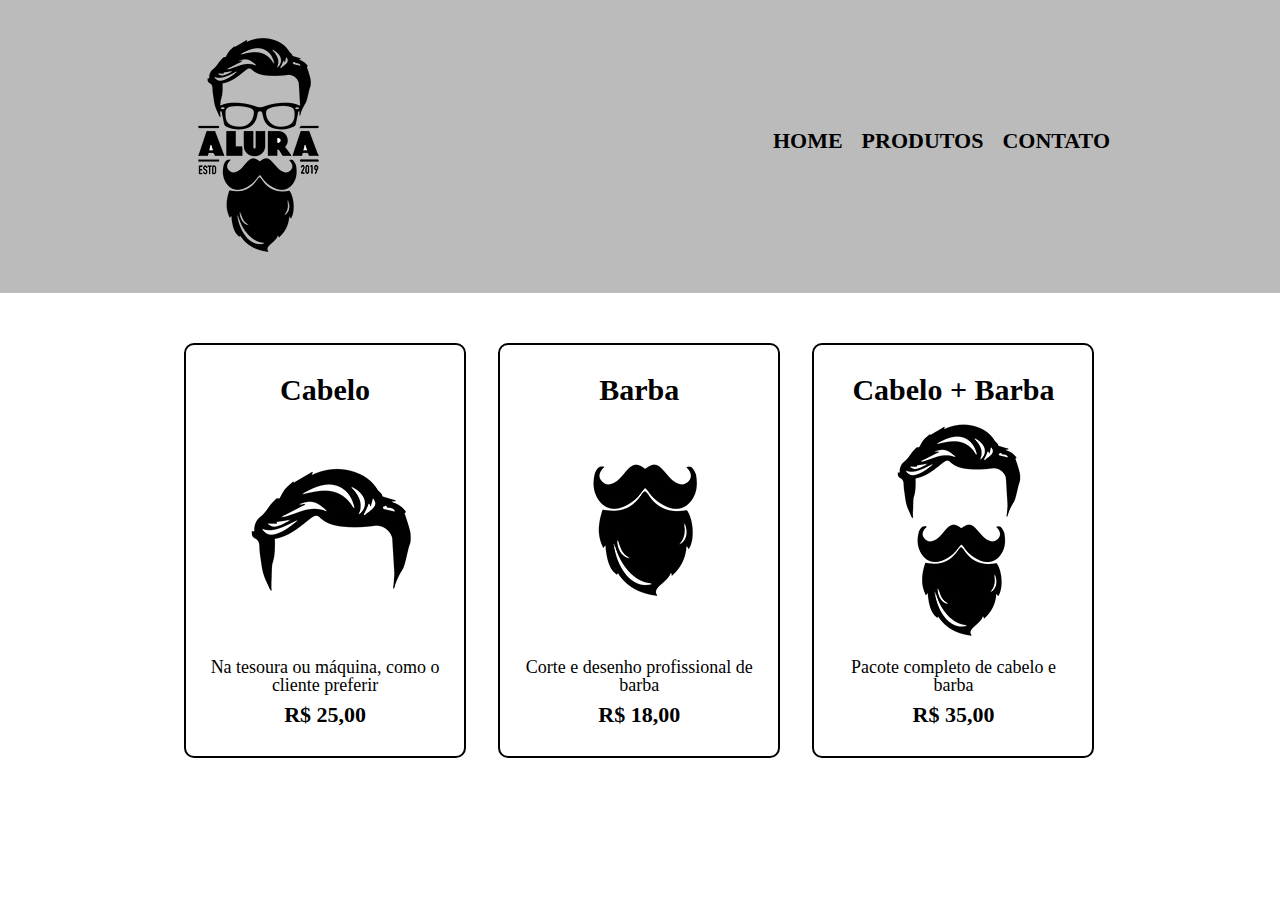
==== produtos.html @ d1107028 "First commit" ====
<!DOCTYPE html>
<html>
    <head>
        <meta charset="UTF-8">
        <title>Produtos - Barbearia Alura</title>
        <link rel="stylesheet" href="reset.css">
        <link rel="stylesheet" href="produtos.css">
    </head>
    <body>
        <header>
            <div class="caixa">
                <h1><img src="imagens/logo.png"></h1>
                <nav>
                    <ul>
                        <li><a href="index.html">Home</a></li>
                        <li><a href="produtos.html">Produtos</a></li>
                        <li><a href="contato.html">Contato</a></li>
                    </ul>
                </nav>
            </div>
        </header>

        <main>
            <ul class="produtos">
                <li>
                    <h2>Cabelo</h2>
                    <img src="imagens/cabelo.jpg">
                    <p class="produto-descricao">Na tesoura ou máquina, como o cliente preferir</p>
                    <p class="produto-preco">R$ 25,00</p>
                </li>
                <li>
                    <h2>Barba</h2>
                    <img src="imagens/barba.jpg">
                    <p class="produto-descricao">Corte e desenho profissional de barba</p>
                    <p class="produto-preco">R$ 18,00</p>
                </li>
                <li>
                    <h2>Cabelo + Barba</h2>
                    <img src="imagens/cabelo+barba.jpg">
                    <p class="produto-descricao">Pacote completo de cabelo e barba</p>
                    <p class="produto-preco">R$ 35,00</p>
                </li>
            </ul>
        </main>
    </body>
</html>
---- produtos.css ----
header{
    background: #BBBBBB;
    padding: 20px 0;
}

.caixa{
    position: relative;
    width: 940px;
    margin: 0 auto;
}

nav {
    position: absolute;
    top: 110px;
    right: 0;
}

nav li{
    display: inline;
    margin: 0 0 0 15px;
}

nav a{
    text-transform: uppercase;
    color: #000000;
    font-weight: bold;
    text-decoration: none;
    font-size: 22px;
}

.produtos {
    width: 940px;
    margin: 0 auto;
    padding: 50px 0;
}

.produtos li {
    display: inline-block;
    text-align: center;
    width: 30%;
    vertical-align: top;
    margin: 0 1.5%;
    padding: 30px 20px;
    box-sizing: border-box;
    border: 2px solid #000000;
    border-radius: 10px;
}

.produtos h2 {
    font-size: 30px;
    font-weight: bold;
}

.produto-descricao {
    font-size: 18px;
}

.produto-preco {
    font-size: 22px;
    font-weight: bold;
    margin-top: 10px;
}
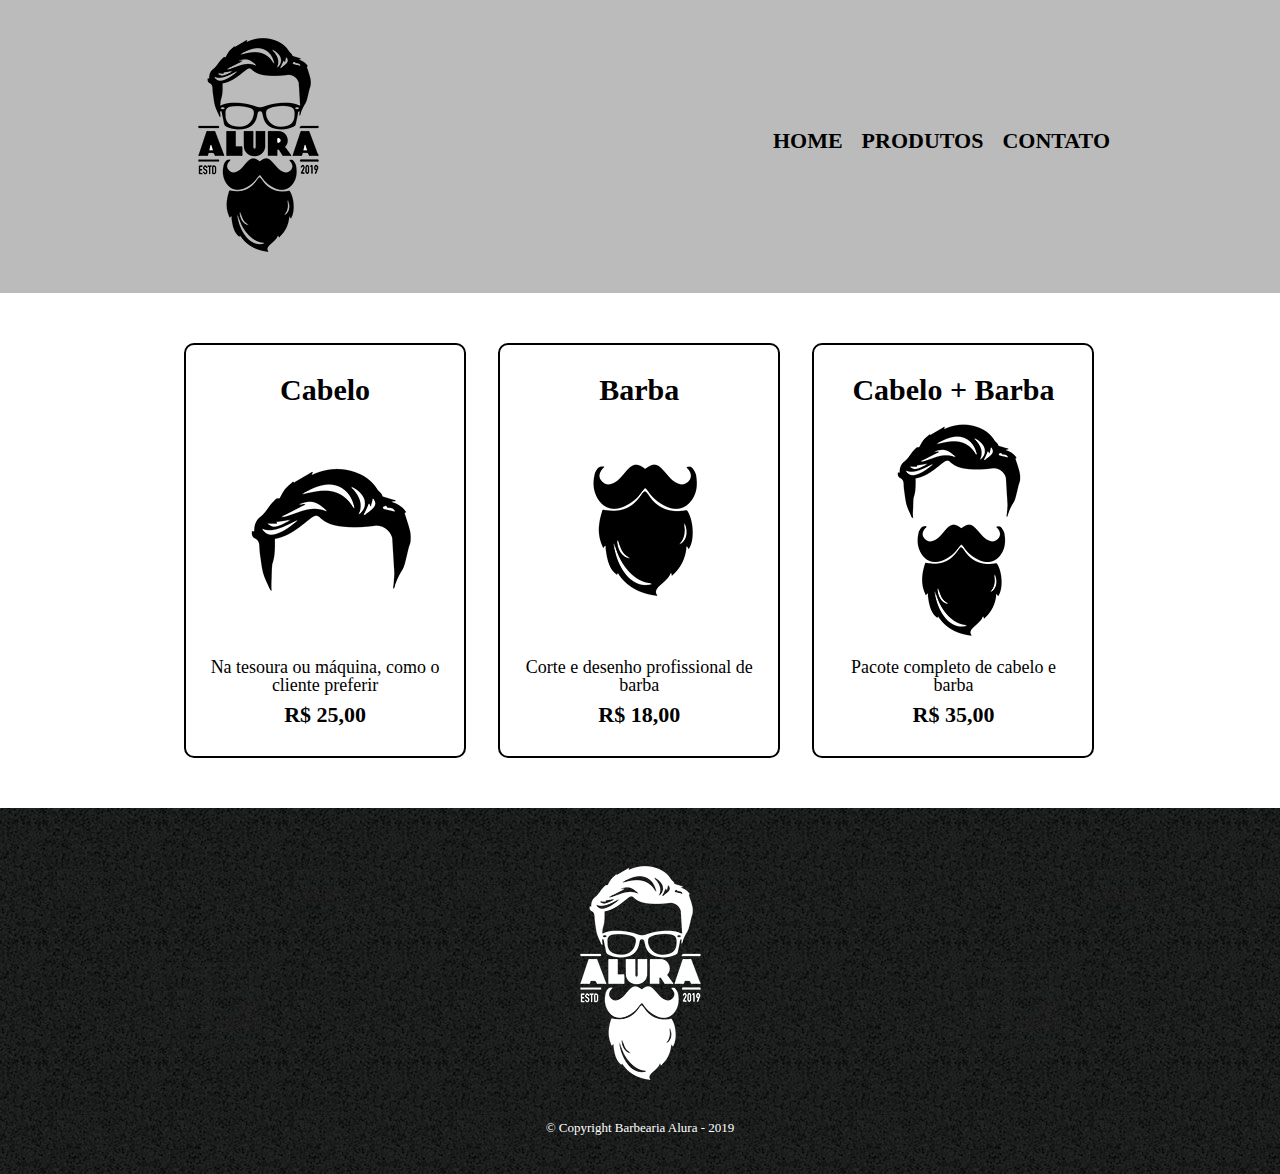
==== commit 2290cd13: "Fim parte 3" ====
--- a/produtos.html
+++ b/produtos.html
@@ -4,7 +4,7 @@
         <meta charset="UTF-8">
         <title>Produtos - Barbearia Alura</title>
         <link rel="stylesheet" href="reset.css">
-        <link rel="stylesheet" href="produtos.css">
+        <link rel="stylesheet" href="style.css">
     </head>
     <body>
         <header>
@@ -19,7 +19,6 @@
                 </nav>
             </div>
         </header>
-
         <main>
             <ul class="produtos">
                 <li>
@@ -42,5 +41,9 @@
                 </li>
             </ul>
         </main>
+        <footer>
+            <img src="imagens/logo-branco.png">
+            <p class="copyright">&copy; Copyright Barbearia Alura - 2019</p>
+        </footer>
     </body>
 </html>--- a/style.css
+++ b/style.css
@@ -0,0 +1,150 @@
+header{
+    background: #BBBBBB;
+    padding: 20px 0;
+}
+
+.caixa{
+    position: relative;
+    width: 940px;
+    margin: 0 auto;
+}
+
+nav {
+    position: absolute;
+    top: 110px;
+    right: 0;
+}
+
+nav li{
+    display: inline;
+    margin: 0 0 0 15px;
+}
+
+nav a{
+    text-transform: uppercase;
+    color: #000000;
+    font-weight: bold;
+    text-decoration: none;
+    font-size: 22px;
+}
+
+nav a:hover{
+    color: #C79C19;
+    text-decoration: underline;
+}
+
+.produtos {
+    width: 940px;
+    margin: 0 auto;
+    padding: 50px 0;
+}
+
+.produtos li {
+    display: inline-block;
+    text-align: center;
+    width: 30%;
+    vertical-align: top;
+    margin: 0 1.5%;
+    padding: 30px 20px;
+    box-sizing: border-box;
+    border: 2px solid #000000;
+    border-radius: 10px;
+}
+
+.produtos li:hover {
+    border-color: #C78C19;
+}
+
+.produtos li:active {
+    border-color: #088C19;    
+}
+
+.produtos li:hover h2 {
+    font-size: 34px;
+}
+
+.produtos h2 {
+    font-size: 30px;
+    font-weight: bold;
+}
+
+.produto-descricao {
+    font-size: 18px;
+}
+
+.produto-preco {
+    font-size: 22px;
+    font-weight: bold;
+    margin-top: 10px;
+}
+
+footer {
+    text-align: center;
+    background: url("imagens/bg.jpg");
+    padding: 40px 0;
+}
+
+.copyright {
+    color: #FFFFFF;
+    font-size: 13px;
+    margin: 20px 0 0;
+}
+
+main {
+    width: 940px;
+    margin: 0 auto;
+}
+
+form {
+    margin: 40px 0;
+}
+
+form label, form legend {
+    display:block;
+    font-size: 20px;
+    margin: 0 0 10px;
+}
+
+.input-padrao {
+    display: block;
+    margin: 0 0 20px;
+    padding: 10px 25px;
+    width: 50%;
+}
+
+.checkbox {
+    margin: 20px 0;
+}
+
+.enviar {
+    width:40%;
+    padding: 15px 0;
+    background: orange;
+    color: white;
+    font-weight: bold;
+    font-size: 18px;
+    border: none;
+    border-radius: 5px;
+    transition: 1s all;
+    cursor: pointer;
+}
+
+.enviar:hover {
+    background: darkorange;
+    transform: scale(1.2);
+}
+
+table {
+    margin: 20px 0 40px;
+}
+
+thead {
+    background: #555555;
+    color: white;
+    font-weight: bold;
+}
+
+td, th {
+    border: 1px solid #000000;
+    padding: 8px 15px;
+}